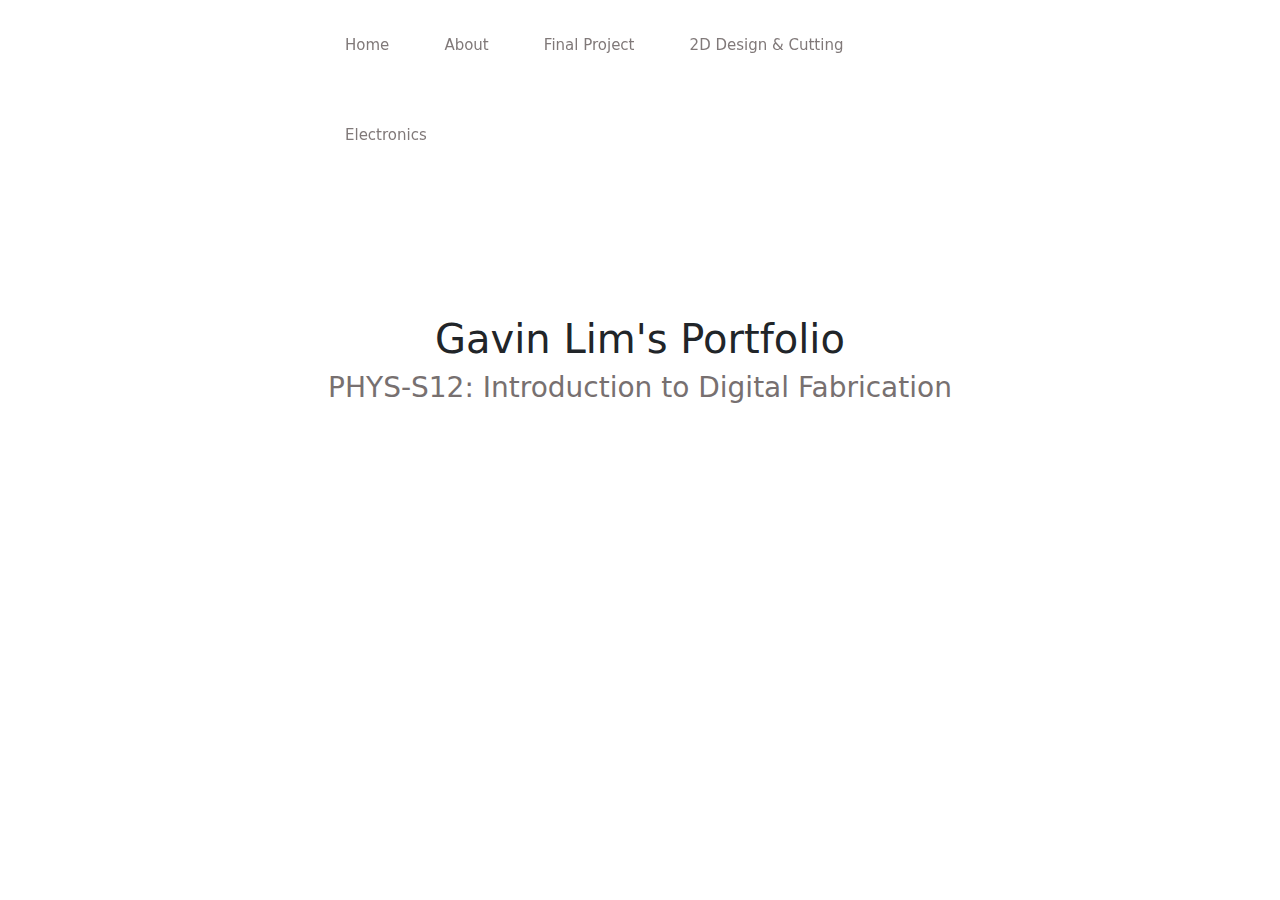
==== 01_intro/index.html @ b3862b67 "4th commit" ====
<!DOCTYPE html>
<html lang="en">

<head>
    <title>Gavin Lim's Portfolio - PHYS-S12 Intro to Digital Fabricationn</title>
    <link href="https://cdn.jsdelivr.net/npm/bootstrap@5.1.1/dist/css/bootstrap.min.css" rel="stylesheet">
    <link rel="stylesheet" type="text/css" href="styles.css">
    <script src="https://cdn.jsdelivr.net/npm/bootstrap@5.0.2/dist/js/bootstrap.bundle.min.js"></script>
</head>

<body>
    <div class="topnav">
        <a href="index.html">Home</a>
        <a href="about.html">About</a>
        <a href="weekone.html">Final Project</a>
        <a href="weektwo.html">2D Design & Cutting</a>
        <a href="weekthree.html">Electronics</a>
    </div>

    </div>

    <div class="header" id="homePage">
        <h1> Gavin Lim's Portfolio </h1>
        <h3 id="darker">PHYS-S12: Introduction to Digital Fabrication</h3>
    </div>

</body>

</html>
---- 01_intro/styles.css ----
body {
    line-height: 2;
    padding-top: 65px;
}

.topnav {
    position: fixed;
    top: 0;
    left: 50%;
    /* Set the horizontal position to the middle of the screen */
    transform: translateX(-50%);
    /* Move the navbar back by half of its width */
    width: auto;
    /* Remove the fixed width */
    height: 55px;
    z-index: 10;
}

.topnav a {
    display: inline-block;
    /* Display the links in a row */
    color: #807979;
    text-align: center;
    padding: 30px 25px;
    text-decoration: none;
    font-size: 15px;
}

.header {
    text-align: center;
}

#homePage {
    padding: 250px 0;
}

#aboutPage {
    padding: 20px 0;
}

#center {
    text-align: center;
}

.image {
    display: block;
    margin-left: auto;
    margin-right: auto;
    width: 25%;
}

.description {
    padding-left: 230px;
    padding-right: 230px;
    font-size: 14.5px;
    text-align: justify;
}

.image-container {
    text-align: center;
}

.image-container img {
    display: inline-block;
    max-width: 35%;
    height: auto;
}

.subheading {
    font-size: 17px;
    font-style: italic;
    color: rgb(240, 50, 50)
}

#darker {
    color: #777070;
}
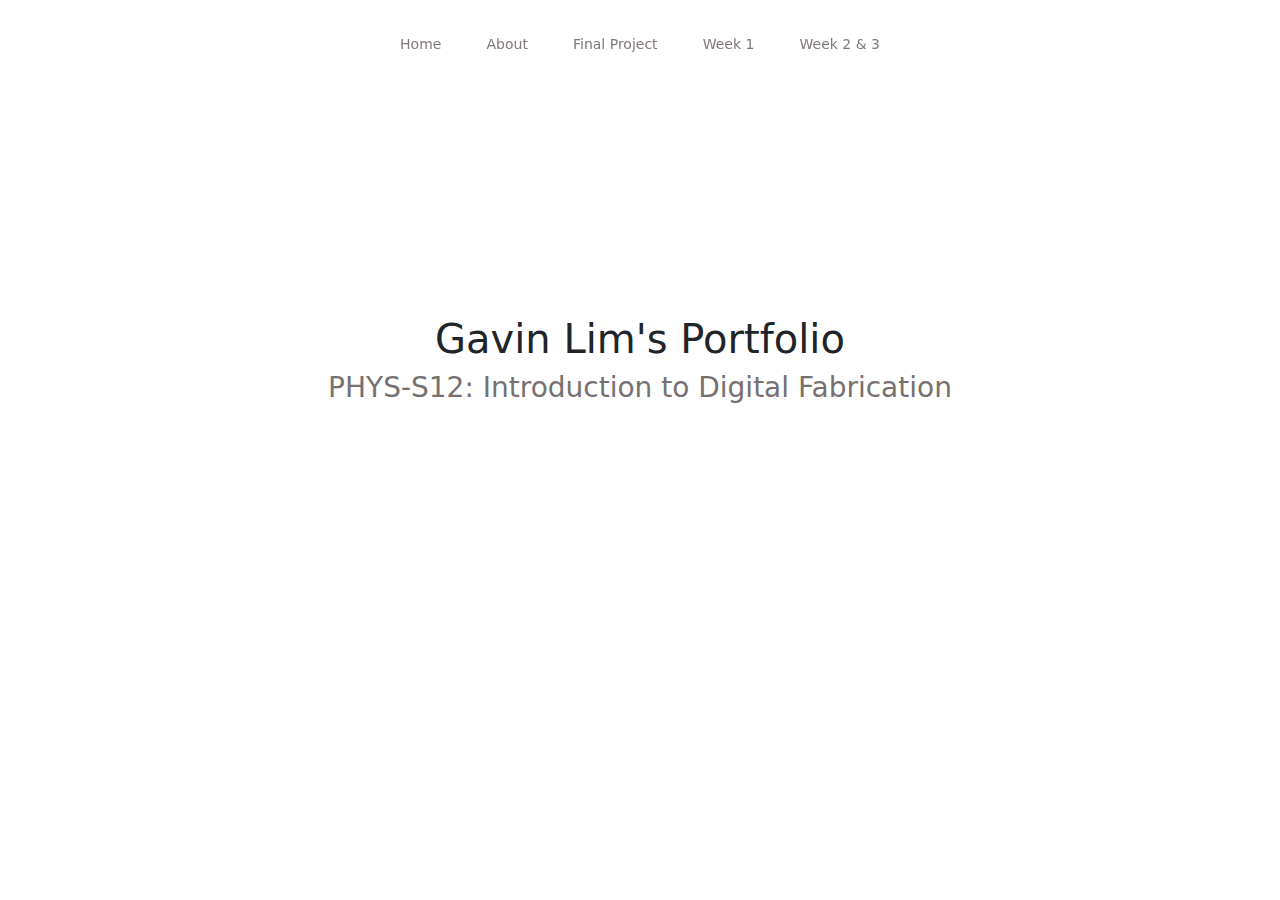
==== commit 8b1a99d2: "5th commit" ====
--- a/01_intro/index.html
+++ b/01_intro/index.html
@@ -13,8 +13,8 @@
         <a href="index.html">Home</a>
         <a href="about.html">About</a>
         <a href="weekone.html">Final Project</a>
-        <a href="weektwo.html">2D Design & Cutting</a>
-        <a href="weekthree.html">Electronics</a>
+        <a href="weektwo.html">Week 1</a>
+        <a href="weekthree.html">Week 2 & 3</a>
     </div>
 
     </div>
--- a/01_intro/styles.css
+++ b/01_intro/styles.css
@@ -21,9 +21,9 @@
     /* Display the links in a row */
     color: #807979;
     text-align: center;
-    padding: 30px 25px;
+    padding: 30px 20px;
     text-decoration: none;
-    font-size: 15px;
+    font-size: 14px;
 }
 
 .header {
@@ -62,7 +62,7 @@
 
 .image-container img {
     display: inline-block;
-    max-width: 35%;
+    max-width: 37%;
     height: auto;
 }
 
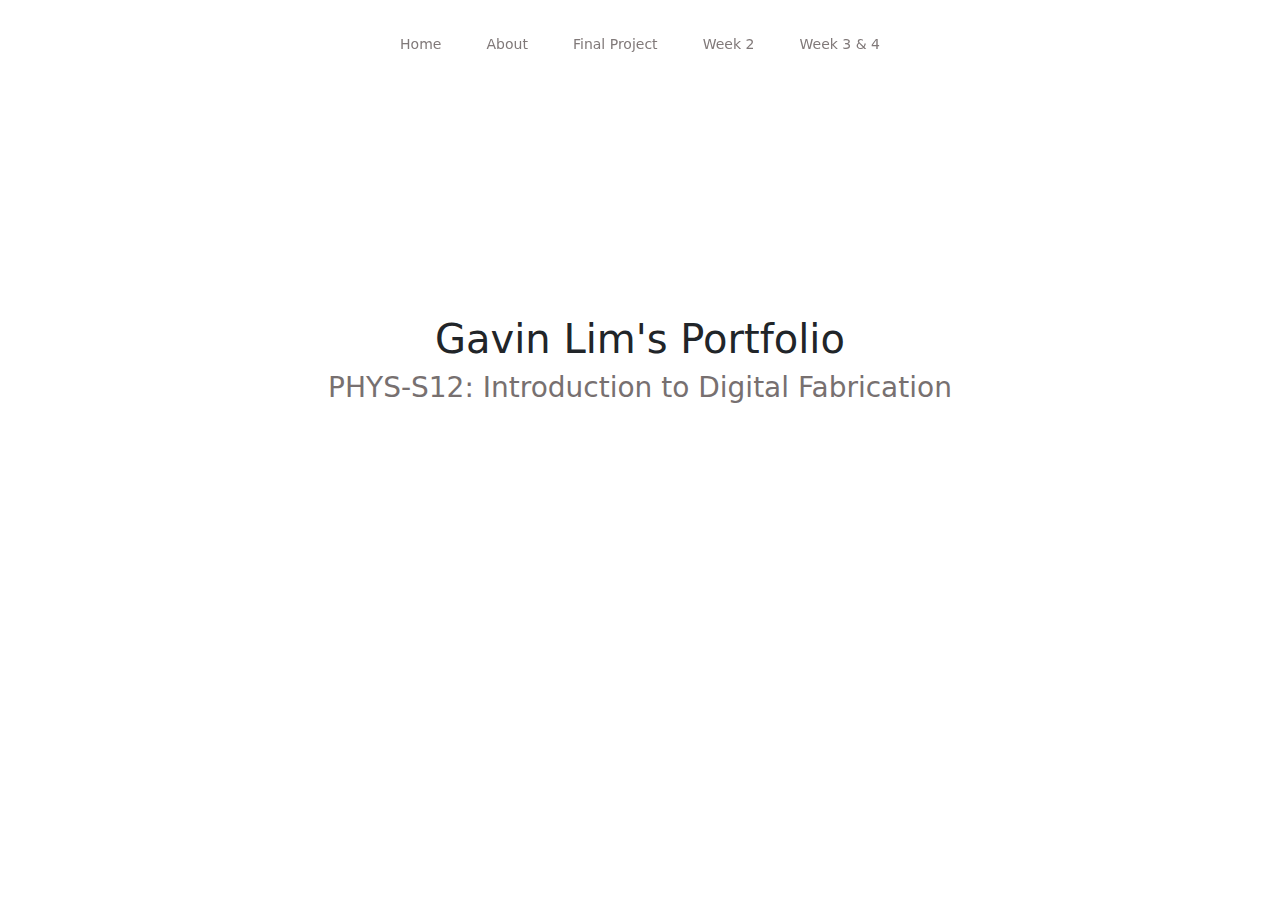
==== commit 6e26d6e5: "6th commit" ====
--- a/01_intro/index.html
+++ b/01_intro/index.html
@@ -13,8 +13,8 @@
         <a href="index.html">Home</a>
         <a href="about.html">About</a>
         <a href="weekone.html">Final Project</a>
-        <a href="weektwo.html">Week 1</a>
-        <a href="weekthree.html">Week 2 & 3</a>
+        <a href="weektwo.html">Week 2</a>
+        <a href="weekthree.html">Week 3 & 4</a>
     </div>
 
     </div>
--- a/01_intro/styles.css
+++ b/01_intro/styles.css
@@ -74,4 +74,16 @@
 
 #darker {
     color: #777070;
-}+}
+
+.code-section {
+    background-color: #f5f5f5;
+    padding: 20px;
+    border-radius: 100px;
+    font-family: Consolas, monospace;
+    line-height: 1.5;
+    margin: 0 auto;
+    max-width: 800px;
+  }
+  
+  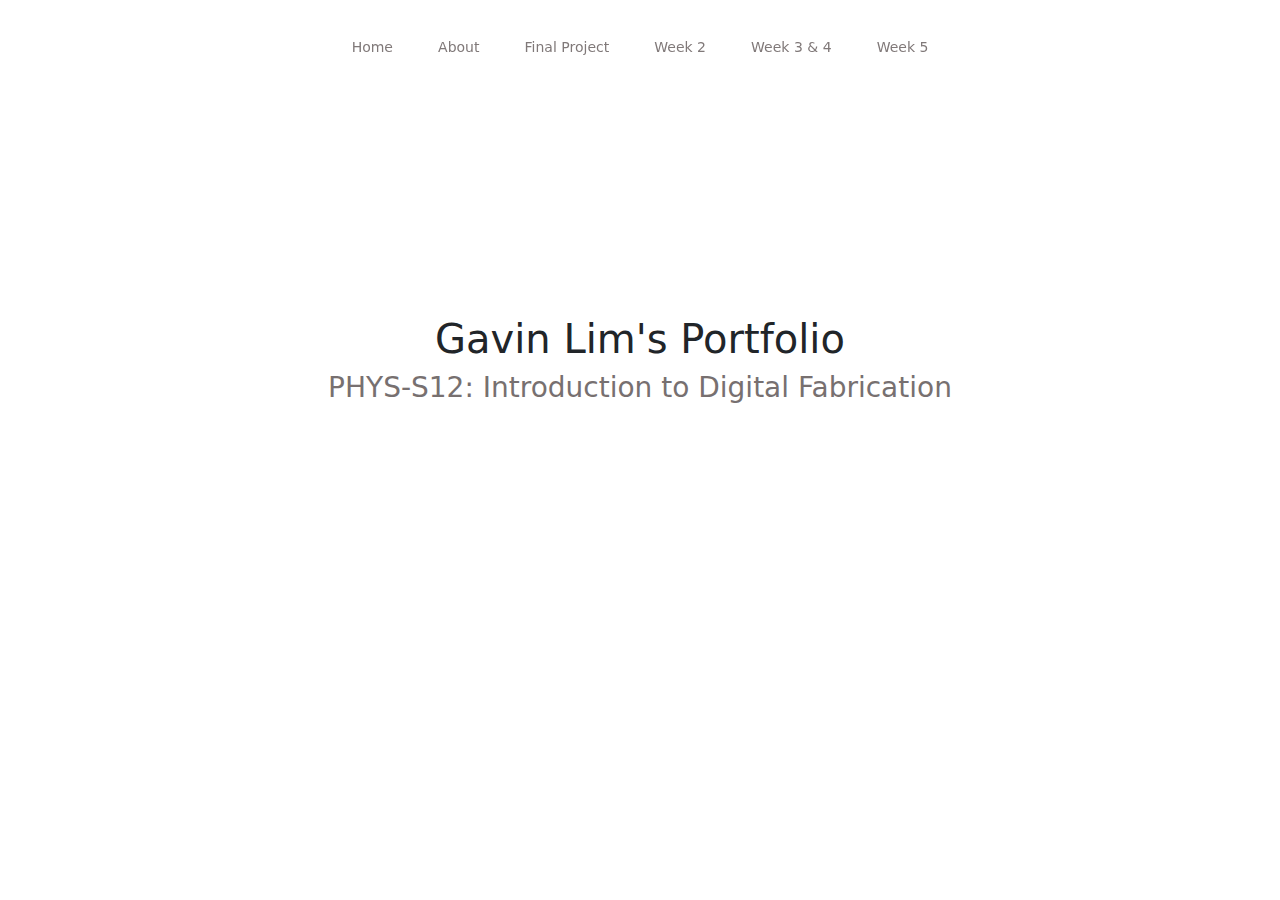
==== commit b8868f40: "7th commit" ====
--- a/01_intro/index.html
+++ b/01_intro/index.html
@@ -15,6 +15,7 @@
         <a href="weekone.html">Final Project</a>
         <a href="weektwo.html">Week 2</a>
         <a href="weekthree.html">Week 3 & 4</a>
+        <a href="weekfive.html">Week 5</a>
     </div>
 
     </div>
--- a/01_intro/styles.css
+++ b/01_intro/styles.css
@@ -1,5 +1,5 @@
 body {
-    line-height: 2;
+    line-height: 2.5;
     padding-top: 65px;
 }
 
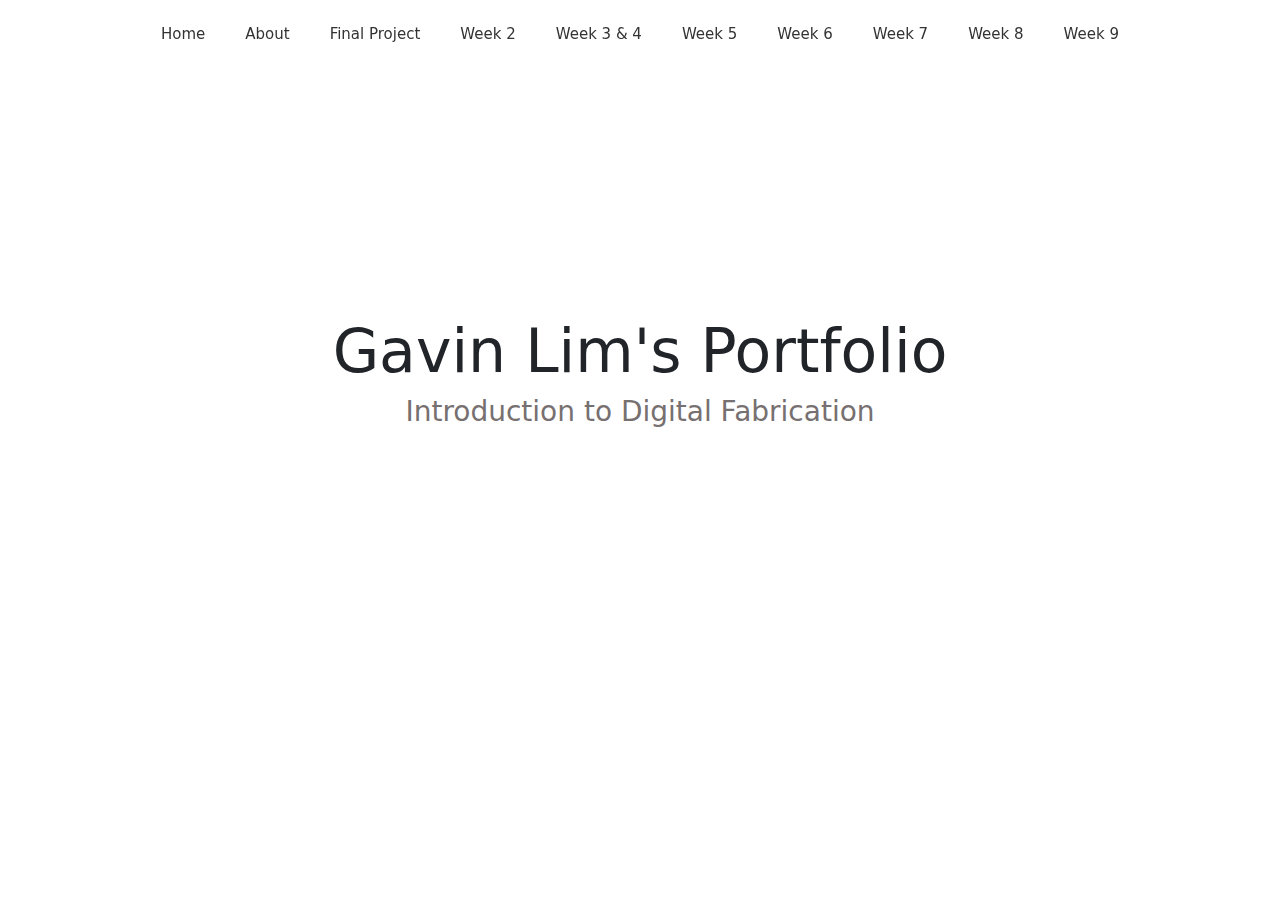
==== commit 7aeac0f6: "Updated Website" ====
--- a/01_intro/index.html
+++ b/01_intro/index.html
@@ -2,10 +2,9 @@
 <html lang="en">
 
 <head>
-    <title>Gavin Lim's Portfolio - PHYS-S12 Intro to Digital Fabricationn</title>
+    <title>Home | Gavin Lim</title>
     <link href="https://cdn.jsdelivr.net/npm/bootstrap@5.1.1/dist/css/bootstrap.min.css" rel="stylesheet">
     <link rel="stylesheet" type="text/css" href="styles.css">
-    <script src="https://cdn.jsdelivr.net/npm/bootstrap@5.0.2/dist/js/bootstrap.bundle.min.js"></script>
 </head>
 
 <body>
@@ -16,13 +15,15 @@
         <a href="weektwo.html">Week 2</a>
         <a href="weekthree.html">Week 3 & 4</a>
         <a href="weekfive.html">Week 5</a>
+        <a href="weeksix.html">Week 6</a>
+        <a href="weekseven.html">Week 7</a>
+        <a href="weekeight.html">Week 8</a>
+        <a href="weeknine.html">Week 9</a>
     </div>
 
-    </div>
-
-    <div class="header" id="homePage">
-        <h1> Gavin Lim's Portfolio </h1>
-        <h3 id="darker">PHYS-S12: Introduction to Digital Fabrication</h3>
+    <div class="center" id="homePage">
+        <h1 id="title"> Gavin Lim's Portfolio </h1>
+        <h3 id="darker">Introduction to Digital Fabrication</h3>
     </div>
 
 </body>
--- a/01_intro/styles.css
+++ b/01_intro/styles.css
@@ -1,43 +1,43 @@
 body {
     line-height: 2.5;
-    padding-top: 65px;
+    padding-top: 75px;
 }
 
 .topnav {
     position: fixed;
     top: 0;
-    left: 50%;
-    /* Set the horizontal position to the middle of the screen */
-    transform: translateX(-50%);
-    /* Move the navbar back by half of its width */
-    width: auto;
-    /* Remove the fixed width */
-    height: 55px;
+    left: 0;
+    width: 100%;
+    height: 70px;
     z-index: 10;
+    display: flex;
+    justify-content: center;
+    align-items: center;
+}
+.topnav a {
+    display: inline-block;
+    color: #333;
+    text-align: center;
+    padding: 15px 20px;
+    text-decoration: none;
+    font-size: 15px;
+    white-space: nowrap;
+    /* Prevent the buttons from wrapping to the next line */
+}
+.topnav a:hover {
+    color: #ff0000; /* Change the text color on hover */
 }
 
-.topnav a {
-    display: inline-block;
-    /* Display the links in a row */
-    color: #807979;
-    text-align: center;
-    padding: 30px 20px;
-    text-decoration: none;
-    font-size: 14px;
-}
-
-.header {
+.center {
     text-align: center;
 }
 
 #homePage {
-    padding: 250px 0;
+    padding: 240px 0;
 }
-
 #aboutPage {
     padding: 20px 0;
 }
-
 #center {
     text-align: center;
 }
@@ -46,20 +46,19 @@
     display: block;
     margin-left: auto;
     margin-right: auto;
-    width: 25%;
+    width: 30%;
 }
 
 .description {
     padding-left: 230px;
     padding-right: 230px;
-    font-size: 14.5px;
+    font-size: 15px;
     text-align: justify;
 }
 
 .image-container {
     text-align: center;
 }
-
 .image-container img {
     display: inline-block;
     max-width: 37%;
@@ -67,9 +66,13 @@
 }
 
 .subheading {
-    font-size: 17px;
+    font-size: 18px;
     font-style: italic;
     color: rgb(240, 50, 50)
+}
+
+.heading {
+    font-size: 50px;
 }
 
 #darker {
@@ -83,7 +86,25 @@
     font-family: Consolas, monospace;
     line-height: 1.5;
     margin: 0 auto;
-    max-width: 800px;
+    max-width: 900px;
+}
+
+
+/* Style buttons */
+.btn {
+    background-color: DodgerBlue;
+    border: none;
+    color: white;
+    padding: 12px 30px;
+    cursor: pointer;
+    font-size: 17px;
   }
   
-  +  /* Darker background on mouse-over */
+  .btn:hover {
+    background-color: RoyalBlue;
+  }
+
+  #title {
+    font-size: 60px;
+  }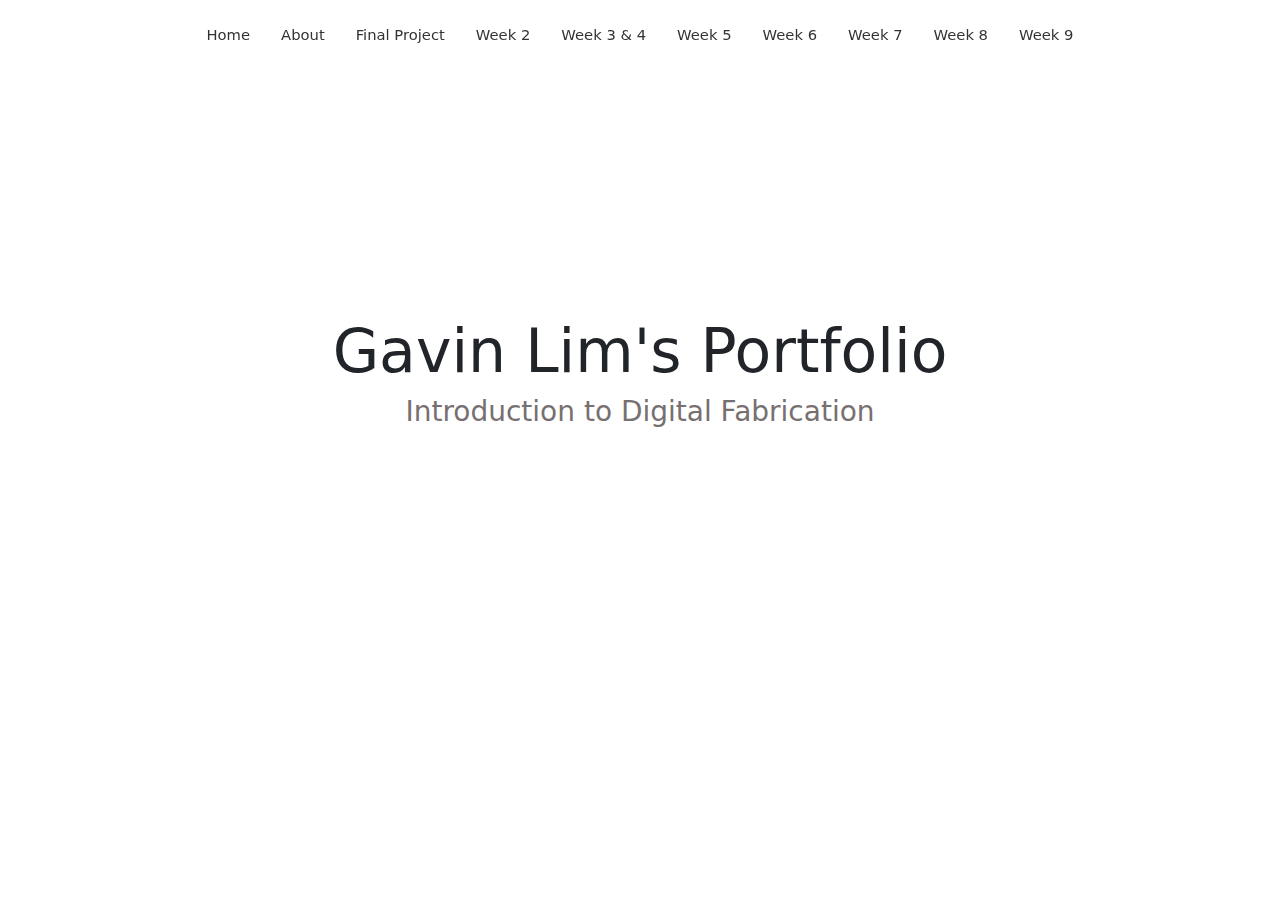
==== commit 6c58d840: "update week 9" ====
--- a/01_intro/index.html
+++ b/01_intro/index.html
@@ -5,10 +5,11 @@
     <title>Home | Gavin Lim</title>
     <link href="https://cdn.jsdelivr.net/npm/bootstrap@5.1.1/dist/css/bootstrap.min.css" rel="stylesheet">
     <link rel="stylesheet" type="text/css" href="styles.css">
+    <script ></script>
 </head>
 
 <body>
-    <div class="topnav">
+    <div class="topnav" id="myTopnav">
         <a href="index.html">Home</a>
         <a href="about.html">About</a>
         <a href="weekone.html">Final Project</a>
--- a/01_intro/styles.css
+++ b/01_intro/styles.css
@@ -13,20 +13,28 @@
     display: flex;
     justify-content: center;
     align-items: center;
+    transition: opacity 0.5s ease; /* Add a transition effect for smooth fading */
 }
+
 .topnav a {
     display: inline-block;
     color: #333;
     text-align: center;
-    padding: 15px 20px;
+    padding: 15px 15.5px;
     text-decoration: none;
-    font-size: 15px;
+    font-size: 14.75px;
     white-space: nowrap;
-    /* Prevent the buttons from wrapping to the next line */
 }
+
 .topnav a:hover {
-    color: #ff0000; /* Change the text color on hover */
+    color: #ff0000;
 }
+
+/* Add a class to change the opacity when scrolling down */
+.topnav.scroll-down {
+    opacity: 0.7;
+}
+
 
 .center {
     text-align: center;
@@ -35,9 +43,11 @@
 #homePage {
     padding: 240px 0;
 }
+
 #aboutPage {
-    padding: 20px 0;
+    padding: 20px;
 }
+
 #center {
     text-align: center;
 }
@@ -52,16 +62,17 @@
 .description {
     padding-left: 230px;
     padding-right: 230px;
-    font-size: 15px;
+    font-size: 15.5px;
     text-align: justify;
 }
 
 .image-container {
     text-align: center;
 }
+
 .image-container img {
     display: inline-block;
-    max-width: 37%;
+    max-width: 40%;
     height: auto;
 }
 
@@ -79,15 +90,38 @@
     color: #777070;
 }
 
+/* Start of Citation (Use of ChatGPT) */
+@import url('https://fonts.googleapis.com/css2?family=Monaco&display=swap');
+
 .code-section {
-    background-color: #f5f5f5;
+    background-color: #272822;
     padding: 20px;
-    border-radius: 100px;
-    font-family: Consolas, monospace;
-    line-height: 1.5;
+    border-radius: 8px;
+    font-family: 'Monaco', monospace; /* Changed to Monaco font */
+    font-size: 14px;
+    line-height: 1.6;
     margin: 0 auto;
     max-width: 900px;
+    overflow-x: auto;
+    color: #f8f8f8;
 }
+
+.code-section code {
+    display: block;
+    white-space: pre;
+    word-wrap: normal;
+    color: #f8f8f8;
+}
+
+.code-section code::before {
+    content: attr(class);
+    display: block;
+    margin-bottom: 0.5em;
+    color: #ef626c;
+}
+
+/* End of Citation */
+
 
 
 /* Style buttons */
@@ -98,13 +132,13 @@
     padding: 12px 30px;
     cursor: pointer;
     font-size: 17px;
-  }
-  
-  /* Darker background on mouse-over */
-  .btn:hover {
+}
+
+/* Darker background on mouse-over */
+.btn:hover {
     background-color: RoyalBlue;
-  }
+}
 
-  #title {
+#title {
     font-size: 60px;
-  }+}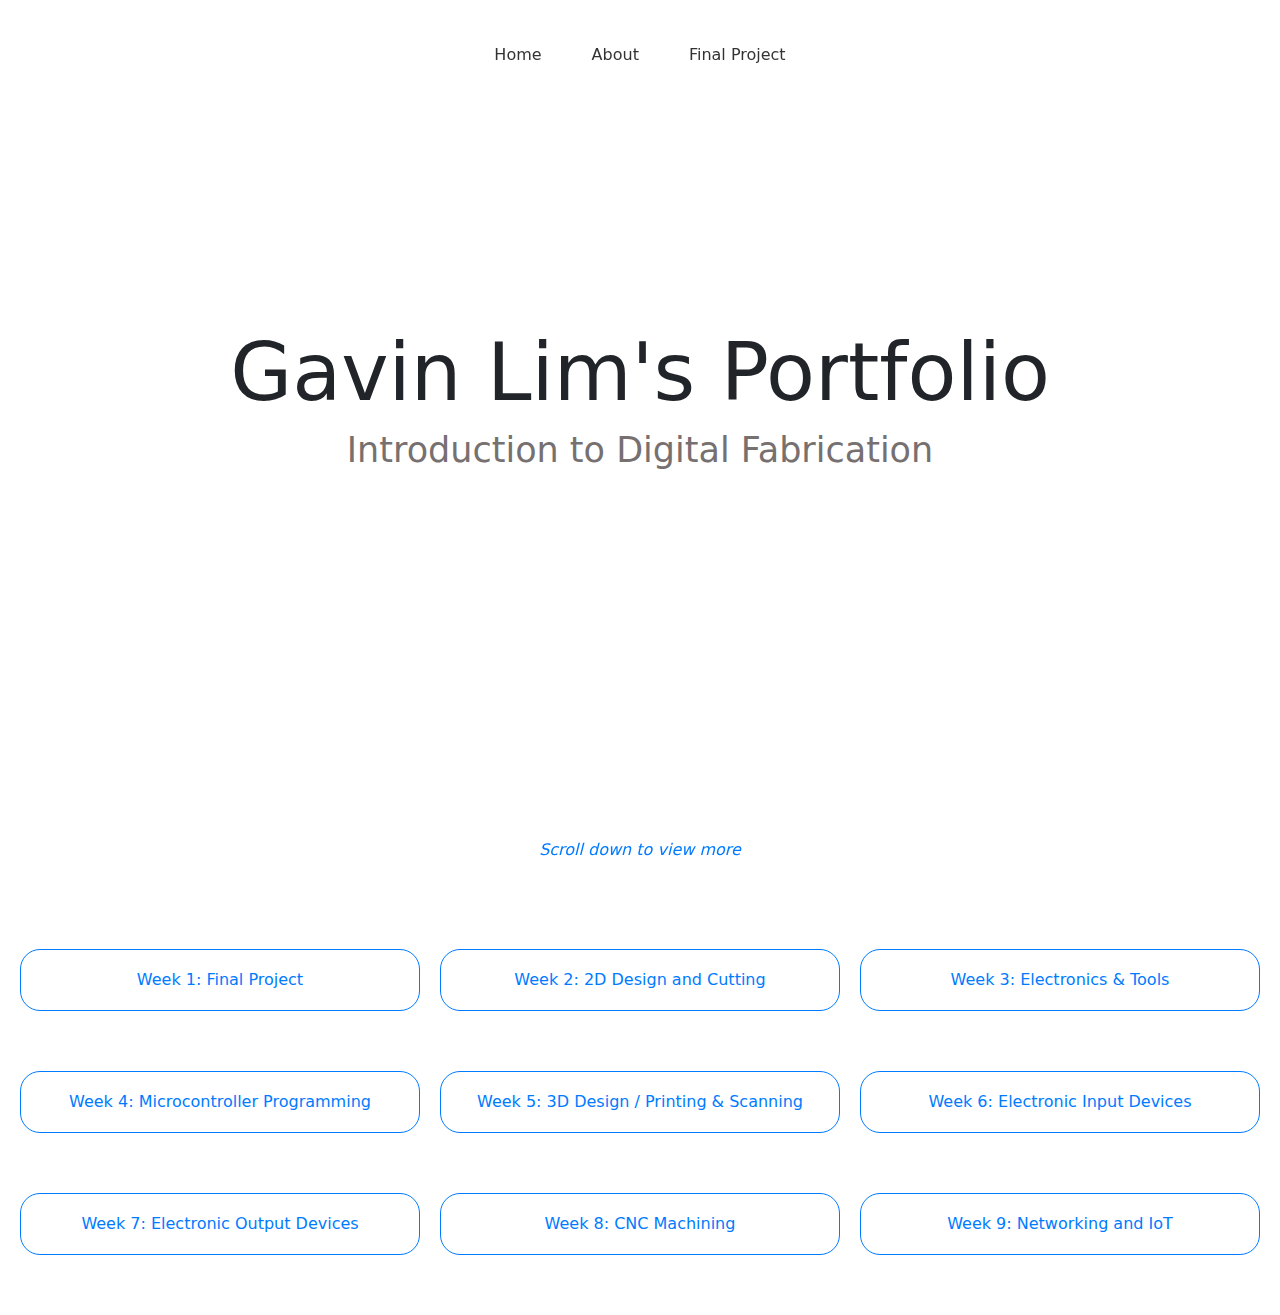
==== commit 4fb489fa: "update css" ====
--- a/01_intro/index.html
+++ b/01_intro/index.html
@@ -5,28 +5,55 @@
     <title>Home | Gavin Lim</title>
     <link href="https://cdn.jsdelivr.net/npm/bootstrap@5.1.1/dist/css/bootstrap.min.css" rel="stylesheet">
     <link rel="stylesheet" type="text/css" href="styles.css">
-    <script ></script>
+    <script src="script.js"></script>
 </head>
 
 <body>
-    <div class="topnav" id="myTopnav">
+    <div class="topnav" id="myHeader">
         <a href="index.html">Home</a>
         <a href="about.html">About</a>
         <a href="weekone.html">Final Project</a>
-        <a href="weektwo.html">Week 2</a>
-        <a href="weekthree.html">Week 3 & 4</a>
-        <a href="weekfive.html">Week 5</a>
-        <a href="weeksix.html">Week 6</a>
-        <a href="weekseven.html">Week 7</a>
-        <a href="weekeight.html">Week 8</a>
-        <a href="weeknine.html">Week 9</a>
     </div>
 
     <div class="center" id="homePage">
         <h1 id="title"> Gavin Lim's Portfolio </h1>
         <h3 id="darker">Introduction to Digital Fabrication</h3>
     </div>
+    
+    <div id="scrollMessage">Scroll down to view more</div>
+
+    <br><br><br><br>
+    
+    <div class="grid-container">
+        <div class="grid-item">
+            <a href="weekone.html" class="box">Week 1: Final Project</a>
+        </div>
+        <div class="grid-item">
+            <a href="weektwo.html" class="box">Week 2: 2D Design and Cutting</a>
+        </div>
+        <div class="grid-item">
+            <a href="weekthree.html" class="box">Week 3: Electronics & Tools</a>
+        </div>
+        <div class="grid-item">
+            <a href="weekfour.html" class="box">Week 4: Microcontroller Programming</a>
+        </div>
+        <div class="grid-item">
+            <a href="weekfive.html" class="box">Week 5: 3D Design / Printing & Scanning</a>
+        </div>
+        <div class="grid-item">
+            <a href="weeksix.html" class="box">Week 6: Electronic Input Devices</a>
+        </div>
+        <div class="grid-item">
+            <a href="weekseven.html" class="box">Week 7: Electronic Output Devices</a>
+        </div>
+        <div class="grid-item">
+            <a href="weekeight.html" class="box">Week 8: CNC Machining</a>
+        </div>
+        <div class="grid-item">
+            <a href="weeknine.html" class="box">Week 9: Networking and IoT</a>
+        </div>
+    </div>
 
 </body>
 
-</html>+</html>
--- a/01_intro/styles.css
+++ b/01_intro/styles.css
@@ -13,39 +13,54 @@
     display: flex;
     justify-content: center;
     align-items: center;
-    transition: opacity 0.5s ease; /* Add a transition effect for smooth fading */
+    transition: opacity 0.5s ease;
+    /* Add a transition effect for smooth fading */
 }
 
 .topnav a {
     display: inline-block;
     color: #333;
     text-align: center;
-    padding: 15px 15.5px;
+    padding: 15px 25px;
     text-decoration: none;
-    font-size: 14.75px;
+    font-size: 16px;
     white-space: nowrap;
+    transition: color 0.5s ease;
+    /* Add transition for color change on hover */
 }
 
 .topnav a:hover {
-    color: #ff0000;
-}
-
-/* Add a class to change the opacity when scrolling down */
-.topnav.scroll-down {
-    opacity: 0.7;
-}
-
+    color: #007BFF;
+}
 
 .center {
     text-align: center;
 }
 
 #homePage {
-    padding: 240px 0;
+    padding: 230px 0;
 }
 
 #aboutPage {
     padding: 20px;
+    text-shadow: 2px 2px 4px rgba(0, 0, 0, 0.3);
+    box-shadow: 0 4px 8px rgba(0, 0, 0, 0.1);
+    color: #333;
+}
+
+.imageShadow img {
+    box-shadow: 0 12px 24px rgba(0, 0, 0, 0.6);
+    /* Adding a subtle box shadow */
+}
+
+.imageShadow video {
+    box-shadow: 0 12px 24px rgba(0, 0, 0, 0.6);
+    /* Adding a subtle box shadow */
+}
+
+div {
+    margin-top: 20px;
+    margin-bottom: 20px;
 }
 
 #center {
@@ -74,20 +89,27 @@
     display: inline-block;
     max-width: 40%;
     height: auto;
+    box-shadow: 0 12px 24px rgba(0, 0, 0, 0.6);
+    /* Adding a subtle box shadow */
 }
 
 .subheading {
-    font-size: 18px;
+    font-size: 21px;
+    font-weight: bold;
     font-style: italic;
-    color: rgb(240, 50, 50)
-}
+    color: #007BFF;
+    text-shadow: 2px 2px 4px rgba(0, 0, 0, 0.1);
+    margin-bottom: 10px;
+}
+
 
 .heading {
-    font-size: 50px;
+    font-size: 45px;
 }
 
 #darker {
     color: #777070;
+    font-size: 35px;
 }
 
 /* Start of Citation (Use of ChatGPT) */
@@ -97,7 +119,8 @@
     background-color: #272822;
     padding: 20px;
     border-radius: 8px;
-    font-family: 'Monaco', monospace; /* Changed to Monaco font */
+    font-family: 'Monaco', monospace;
+    /* Changed to Monaco font */
     font-size: 14px;
     line-height: 1.6;
     margin: 0 auto;
@@ -140,5 +163,71 @@
 }
 
 #title {
-    font-size: 60px;
-}+    font-size: 80px;
+}
+
+
+.code-section {
+    position: relative;
+    padding: 20px;
+}
+
+#copyButton {
+    position: absolute;
+    top: 30px; /* adjust as needed */
+    right: 30px; /* adjust as needed */
+    font-size: 1em;
+    padding: 10px;
+    color: #fff;
+    background-color: #009578;
+    border: none;
+    border-radius: 5px;
+    cursor: pointer;
+    transition: background-color 0.3s ease;
+}
+#copyButton:hover {
+    background-color: #00664e;
+}
+#copyButton:active {
+    background-color: #004d39;
+}
+
+#scrollMessage {
+    position: fixed;
+    bottom: 10px;
+    width: 100%;
+    text-align: center;
+    opacity: 1;
+    transition: opacity 0.5s ease-out;
+    color: #007BFF;
+    font-style: italic;
+}
+
+.grid-container {
+    display: grid;
+    grid-template-columns: repeat(3, 1fr); /* Creates 3 equal-width columns */
+    grid-gap: 20px; /* Adjust this for desired space between boxes */
+    padding: 20px; /* Add some padding around the container for better visuals */
+}
+
+.grid-item {
+    /* Styles for individual grid items if needed */
+}
+
+.box {
+    border: 1px solid #007BFF;
+    padding: 10px;
+    text-align: center;
+    transition: background-color 0.3s ease;
+    color: #007BFF;
+    text-decoration: none;
+    width: 100%; /* Make the box fill the grid cell */
+    display: block;
+    border-radius: 20px;
+}
+
+.box:hover {
+    background-color: #007BFF;
+    color: white;
+}
+
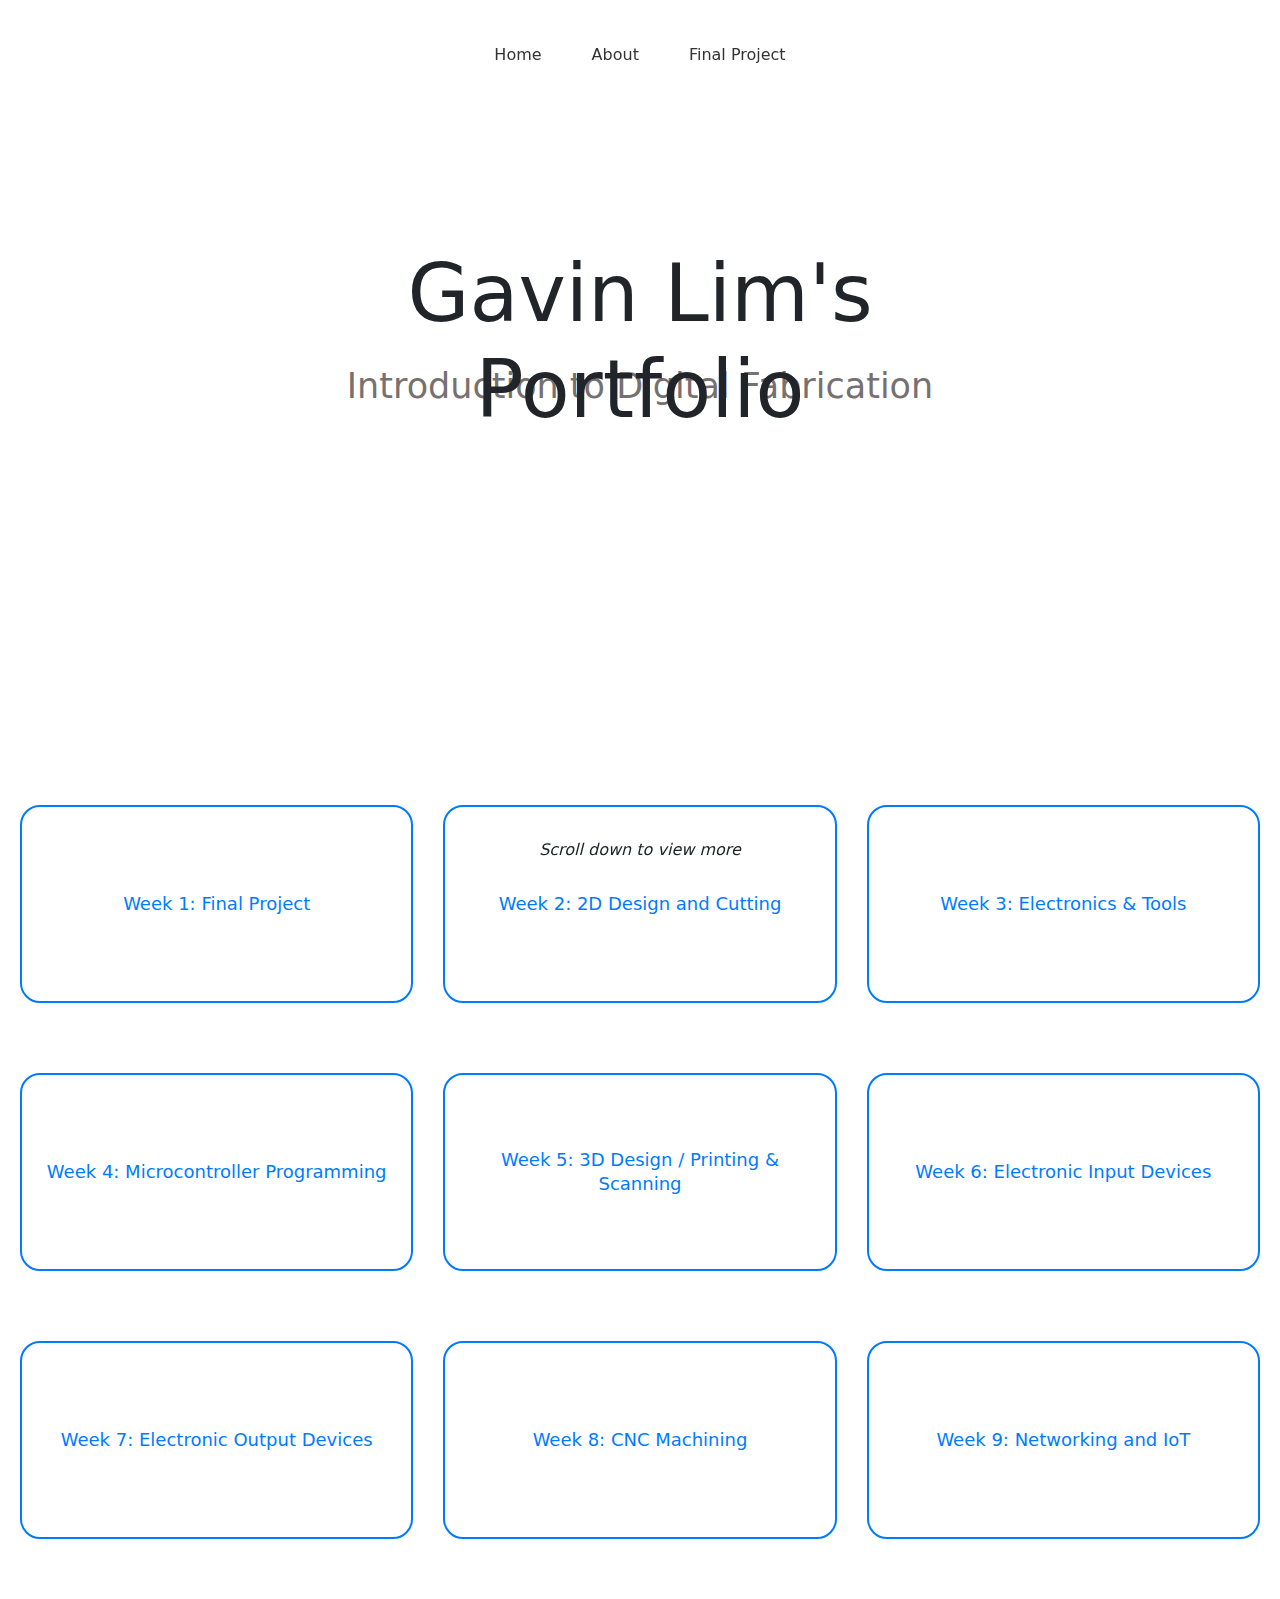
==== commit 66b6772e: "final update" ====
--- a/01_intro/index.html
+++ b/01_intro/index.html
@@ -9,7 +9,7 @@
 </head>
 
 <body>
-    <div class="topnav" id="myHeader">
+    <div class="topnav" id="myTopnav">
         <a href="index.html">Home</a>
         <a href="about.html">About</a>
         <a href="weekone.html">Final Project</a>
@@ -17,12 +17,13 @@
 
     <div class="center" id="homePage">
         <h1 id="title"> Gavin Lim's Portfolio </h1>
+        <br>
         <h3 id="darker">Introduction to Digital Fabrication</h3>
     </div>
     
     <div id="scrollMessage">Scroll down to view more</div>
 
-    <br><br><br><br>
+    <br><br>
     
     <div class="grid-container">
         <div class="grid-item">
--- a/01_intro/styles.css
+++ b/01_intro/styles.css
@@ -14,7 +14,6 @@
     justify-content: center;
     align-items: center;
     transition: opacity 0.5s ease;
-    /* Add a transition effect for smooth fading */
 }
 
 .topnav a {
@@ -26,7 +25,6 @@
     font-size: 16px;
     white-space: nowrap;
     transition: color 0.5s ease;
-    /* Add transition for color change on hover */
 }
 
 .topnav a:hover {
@@ -37,22 +35,27 @@
     text-align: center;
 }
 
+#center {
+    text-align: center;
+}
+
 #homePage {
     padding: 230px 0;
 }
 
 #aboutPage {
-    padding: 20px;
+    padding: 20px 20px 20px;
+    /* Adjust the padding-top value to increase the gap */
     text-shadow: 2px 2px 4px rgba(0, 0, 0, 0.3);
     box-shadow: 0 4px 8px rgba(0, 0, 0, 0.1);
     color: #333;
-}
-
-.imageShadow img {
-    box-shadow: 0 12px 24px rgba(0, 0, 0, 0.6);
-    /* Adding a subtle box shadow */
-}
-
+    width: 50%;
+    /* Adjust this width based on your preference */
+    margin: 0 auto;
+    /* Center the element */
+}
+
+.imageShadow img,
 .imageShadow video {
     box-shadow: 0 12px 24px rgba(0, 0, 0, 0.6);
     /* Adding a subtle box shadow */
@@ -61,10 +64,6 @@
 div {
     margin-top: 20px;
     margin-bottom: 20px;
-}
-
-#center {
-    text-align: center;
 }
 
 .image {
@@ -90,7 +89,6 @@
     max-width: 40%;
     height: auto;
     box-shadow: 0 12px 24px rgba(0, 0, 0, 0.6);
-    /* Adding a subtle box shadow */
 }
 
 .subheading {
@@ -102,6 +100,12 @@
     margin-bottom: 10px;
 }
 
+.subsubheading {
+    font-size: 21px;
+    font-style: italic;
+    text-shadow: 2px 2px 4px rgba(0, 0, 0, 0.1);
+    margin-bottom: 10px;
+}
 
 .heading {
     font-size: 45px;
@@ -127,6 +131,7 @@
     max-width: 900px;
     overflow-x: auto;
     color: #f8f8f8;
+    position: relative;
 }
 
 .code-section code {
@@ -145,14 +150,11 @@
 
 /* End of Citation */
 
-
-
-/* Style buttons */
 .btn {
     background-color: DodgerBlue;
     border: none;
     color: white;
-    padding: 12px 30px;
+    padding: 20px 40px;
     cursor: pointer;
     font-size: 17px;
 }
@@ -164,18 +166,20 @@
 
 #title {
     font-size: 80px;
-}
-
-
-.code-section {
-    position: relative;
-    padding: 20px;
+    position: absolute;
+    top: 38%;
+    left: 50%;
+    transform: translate(-50%, -50%);
+    margin: 0;
+    /* Remove any default margin */
 }
 
 #copyButton {
     position: absolute;
-    top: 30px; /* adjust as needed */
-    right: 30px; /* adjust as needed */
+    top: 30px;
+    /* adjust as needed */
+    right: 30px;
+    /* adjust as needed */
     font-size: 1em;
     padding: 10px;
     color: #fff;
@@ -185,9 +189,11 @@
     cursor: pointer;
     transition: background-color 0.3s ease;
 }
+
 #copyButton:hover {
     background-color: #00664e;
 }
+
 #copyButton:active {
     background-color: #004d39;
 }
@@ -199,35 +205,41 @@
     text-align: center;
     opacity: 1;
     transition: opacity 0.5s ease-out;
-    color: #007BFF;
     font-style: italic;
 }
 
 .grid-container {
     display: grid;
     grid-template-columns: repeat(3, 1fr); /* Creates 3 equal-width columns */
-    grid-gap: 20px; /* Adjust this for desired space between boxes */
+    grid-gap: 30px; /* Adjust this for desired space between boxes */
     padding: 20px; /* Add some padding around the container for better visuals */
-}
-
-.grid-item {
-    /* Styles for individual grid items if needed */
+    box-sizing: border-box; /* Include padding and border in element's total width and height */
 }
 
 .box {
-    border: 1px solid #007BFF;
-    padding: 10px;
-    text-align: center;
-    transition: background-color 0.3s ease;
+    border: 2px solid #007BFF;
+    padding: 20px;
+    text-align: center;
+    transition: all 0.3s ease;
     color: #007BFF;
     text-decoration: none;
     width: 100%; /* Make the box fill the grid cell */
-    display: block;
+    height: 22vh; /* Set height to 80% of the viewport height */
+    display: flex;
+    justify-content: center;
+    align-items: center;
+    flex-direction: column;
     border-radius: 20px;
-}
-
+    font-size: 18px; /* Make the text a bit larger */
+    line-height: 24px; /* Control the spacing between lines of text */
+    box-sizing: border-box; /* Include padding and border in element's total height */
+}
 .box:hover {
     background-color: #007BFF;
     color: white;
-}
-
+    transform: scale(1.05); /* Make the box grow a bit on hover */
+}
+
+
+
+
